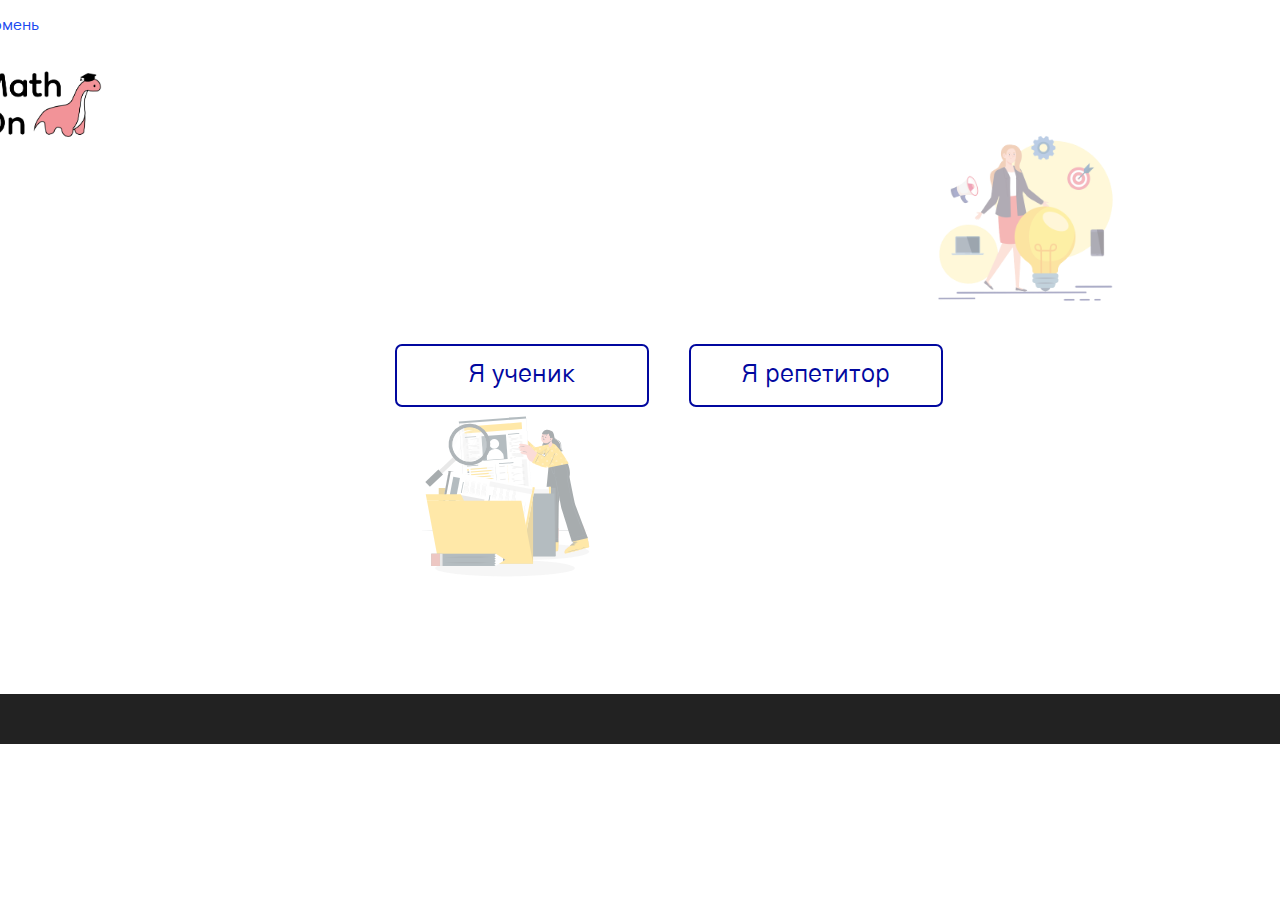
==== authorization.html @ 1f6d49a2 "Add files via upload" ====
<!DOCTYPE html>
<html lang="en">
<head>
    <meta charset="UTF-8">
    <meta http-equiv="X-UA-Compatible" content="IE=edge">
    <meta name="viewport" content="width=device-width, initial-scale=1.0">
    <title>MathOn</title>
    <link rel="preconnect" href="https://fonts.googleapis.com">
    <link rel="preconnect" href="https://fonts.gstatic.com" crossorigin>
    <link href="https://fonts.googleapis.com/css2?family=Gothic+A1:wght@100;300;400&display=swap" rel="stylesheet">
    <link rel="icon" href="image/p.ico" type="image/svg">
    <link rel="stylesheet" type="text/css" href="css/normalize.css">
    <link rel="stylesheet" type="text/css" href="css/style.css">
</head>
<body>
    <div class="header">
        <div class="wrapper">
        <ul class="nav">
            <li><a href="index.html">Тюмень</a></li>
        </ul>
    </div>
    </div>
    <div class="banner2">
        <div class="wrapper">
            <div class="navigation">
                <a style="padding-left: 30px;" href="index.html"><img class="log" src="image/logo.svg" alt="Logo"></a>
                <img style="width: 200px; height: 200px; margin-top: 300px;" src="image/Новый проект.svg">
                <img style="width: 200px; height: 200px; margin-top: -250px;" src="image/g1.svg">
            </div>
            <div class="btn3">
                <a class="btn4" href="registrationstud.html">Я ученик</a>
                <a class="btn4" href="registrationrep.html">Я репетитор</a>     
            </div>
        </div>
    </div>
    <div class="footer" style="margin-top: 120px;">
        <div class="wrapper">
 
        </div>
    </div>
</body>
</html>
---- css/style.css ----
body{
    background-color: #ffffff;
    font-family: 'Gothic A1', sans-serif;
    max-width: 100%;
    height: auto;
}
.wrapper{
    padding-left: 15px;
    padding-right: 15px;
    max-width: 1170px;
    margin: 0 auto;
    position: relative;
}
.wrapper_10{
    padding-left: 15px;
    padding-right: 15px;
    margin: 0 auto;
    position: relative;
}
.navigation{
    display: flex;
    align-items: center;
    justify-content: space-between;
    padding-right: 100px;
    padding-top: -50px;

}
.kn2{
    list-style-type: none; 
    border: 1px solid #FFFFFF; 
    border-radius: 15px; 
    background-color: #01089F; 
    color: #FFFFFF; 
    font-family: 'Gothic A1';
    margin-right: 130px;
    width: 180px;
    height: 37px;
}
.opis{
    height: 60px;
}
.bel{
    position: absolute;
    z-index: 2;
    margin-left: 300px;
    margin-top: 170px;
    border-radius: 5px;
    width: 600px;
    height: 300px;
    background-color: #ffffff;
}
.bel1{
    position: relative;
    margin-left: 270px;
    margin-top: 50px;
    border-radius: 5px;
    width: 900px;
    height: 260px;
    background-color: #ffffff;
    box-shadow: 0 4px 16px #ccc;
    border: 1px solid #4040406e;
}
.bel2{
    position: relative;
    margin-left: 270px;
    margin-top: 50px;
    border-radius: 5px;
    width: 900px;
    height: 260px;
    background-color: #ffffff;
    box-shadow: 0 4px 16px #ccc;
    border: 1px solid #4040406e;
}
.knop{
    display: flex;
    list-style-type: none;
    text-decoration: none;
    padding-left: 0;
    font-weight: 400;
    margin-left: 40px;
    margin-top: -5px;
}
.log{
    position: absolute;
    left: -60px;
    top: -30px;
    width: 130px;
}
.nav{
    display: flex;
    list-style-type: none;
    padding-left: 0;
    font-weight: 400;
    margin-bottom: 10px;
    margin-left: -100px;
}
.nav>li{
    padding-left: 25px;
    margin-left: 24;
}
.nav>li>a{
    text-decoration: none;
    color: #1848F0;
}
.nav1{
    display: flex;
    list-style-type: none;
    margin-left: 900px;
    padding-left: 0;
    font-weight: 400;
}
.nav1>li{
    padding-left: 20px;
    margin-left: 21px;
    padding-right: 20px;
    margin-right: 21px;
    border: 1px solid #FFFFFF;
    box-sizing: border-box;
    border-radius: 15px;
}
.nav1>li>a{
    position: relative;
    text-decoration: none;
    padding: 20px;
    color: #FFFFFF;
    font-style: normal;
    font-weight: 400;
    font-size: 14px;
    line-height: 18px;
    text-align: center;

}
.rekl{
    background-color: white;
    position: relative;
    z-index: 1;
    background-size: cover;
    height: 240px;
    padding-left: 100px;
}
.rk{
    display: flex;
    z-index: 2;
    position:relative;
    list-style-type: none;
    padding-left: 200px;
    font-weight: 400;
    margin-bottom: 50px;
}
.rk>li{
    padding-left: 25px;
    margin-left: 24;
    margin-top: 110px;
}
.rk>li>a{
    padding-top: 105px;
    padding-bottom: 105px;
    padding-left: 20px;
    padding-right: 20px;
    background-color: #F3F3F3;
    text-decoration: none;

    color: #2c2c2c;
    border: 1px solid #FFFFFF;
    border-radius: 5px;
}
.kn{
    list-style-type: none;
    border: 1px solid #FFFFFF;
    border-radius: 15px;
}
.banner{
    background-color: #351DC5;
    background-repeat: no-repeat;
    background-size: cover;
    background-position: center;
    color: #FFFFFF;
    padding-top: 50px;
    padding-bottom: 135px;
    height: 330px;
}
.banner2{
    background-color: #fff;
    background-repeat: no-repeat;
    background-size: auto;
    background-position: center;
    color: #FFFFFF;
    padding-top: 50px;
    padding-bottom: 0px;
    height: 430px;
}
.banner6{
    background-color: #fff;
    background-repeat: no-repeat;
    background-size: auto;
    background-position: center;
    color: #FFFFFF;
    padding-top: 50px;
    padding-bottom: 0px;
    height: 560px;
}
.banner3{
    background-color: #fff;
    background-repeat: no-repeat;
    background-size: auto;
    background-position: center;
    color: #FFFFFF;
    padding-top: 50px;
    padding-bottom: 0px;
    height: auto;
    width: auto;
}
.banner10{
    background-color: #ffffffc5;
    background-repeat: no-repeat;
    background-size: auto;
    background-position: center;
    color: #FFFFFF;
    padding-top: 50px;
    padding-bottom: 0px;
    height: auto;
    width: auto;
}
.man{
    position: absolute;
    right: -160px;
    opacity: 0.5;
    top: -30px;
    width: 600px;
}

.girl{
    position: absolute;
    width: 300px; height: 300px;
    right: -40px;
    opacity: 0.5;
    top: 200px;
}
.girlR{
    position: absolute;
    width: 300px; height: 300px;
    right: -40px;
    opacity: 0.5;
    bottom: -60px;
}
.girlL{
    position: absolute;
    width: 550px; 
    left: 800px;
    opacity: 0.5;
    bottom: -60px;
}
.title{
    padding-top: 30px;
    padding-left: 240px;
    font-style: normal;
    font-weight: 700;
    font-size: 16px;
    line-height: 107.9%;
}
.title2{
    padding-top: 35px;
    padding-left: 220px;
    font-style: normal;
    font-weight: 700;
    font-size: 16px;
    line-height: 107.9%;
    color: #FFFFFF;
    font-family: 'Gothic A1';
    font-size: 15px;
}
form {
    background-position: left;
    width:400px;
    margin:auto;
    margin-top: 250px;
}
input{
    padding:4px 10px;
    border:0;
    font-size:16px;
}
.search {
    position: absolute;
    width: 600px;
    height: 25px;
    left: 260px;
    top: 160px;
    text-size-adjust: 18px;
    background: #FFFFFF;
    border-radius: 7px;
}
.submit{
    position: absolute;
    width: 60px;
    height: 33px;
    left: 820px;
    top: 160px;  
    background: #01089F;
    border-radius: 0px 15px 15px 0px;
    background-color: #01089F;
    color:#ffffff;
    border-radius: 0 7px 7px 0;
}
.vak{
    display: flex;
    padding-left: 25px;
    text-decoration: none;
    font-size: 25px;
    color: #F0F0F0;
    border: 1px solid #fff;
    font-family: 'Gothic A1';
    border-radius: 15px;
    text-align: center;
    width: 125px;
    margin-top: 85px;
    margin-left: 455px;
}
.poisk{
    background-color: #f3f3f3; 
    height: 100px;
    margin-top: -200px;   
    border-radius: 5px;
}
.po {
    position: absolute;
    width: 600px;
    height: 25px;
    right: 350px;
    top: 80px;
    text-size-adjust: 18px;
    background: #FFFFFF;
    border-radius: 7px;
}
.isk{
    position: absolute;
    width: 60px;
    height: 33px; 
    background: #01089F;
    top: 80px;
    right: 300px;
    background-color: #01089F;
    color:#ffffff;
    
    border-radius: 0 7px 7px 0;
}
.picter{
    position: absolute;
    width: 330px;
    height: 300px;
    left: 20px;
    top: 130px;
}
.picter2{
    position: absolute;
    width: 780px;
    height: 650px;
    left: -270px;
    top: 40px;
    z-index: 0;
}
.picter3{
    position: absolute;
    width: 700px;
    height: 550px;
    left: -240px;
    top: 240px;
}
.h2{
    font-style: normal;
    font-weight: 700;
    font-size: 40px;
    line-height: 107.9%;
    text-align: center;
    color: #01089F;
}
.page{
    height: 600px;
    padding-top: 20px;
    align-items: center;
    padding-bottom: 10px;
}
.h1{
    padding-top: -20px;
    width: 650px;
    height: 130px;
    padding-left: 250px;
    font-style: normal;
    font-weight: 650;
    font-size: 57px;
    line-height: 107.9%;
    text-align: center;
    color: #01089F;
}
.h1h{
    padding-left: 80px;
}
.h12h{
    padding-left: 40px;
    color: #404040;
    position: absolute;
    width: 300px; height: 300px;
    right: 450px;

    top: 20px;
}
.h1h1{
    padding-left: 140px;
}
.h13h{
    padding-left: 40px;
    color: #404040;
    position: absolute;
    width: 300px; height: 300px;
    right: 400px;

    top: 20px;
}
.footer{
    position: relative;
    height: 40px;
    margin-top: 82px;
    top: 50px;
    padding: 5px 5px;
    left: 0px;
    font: 20px;
    background: #222222;
    font-family: 'Gothic A1';
    text-align: center;
    color: #ffffff;
}
.footer2{
    position: relative;
    height: 30px;
    margin-top: 0px;
    top: 0px;
    padding: 5px 5px;
    left: 0px;
    font: 20px;
    background: #222222;
    font-family: 'Gothic A1';
    text-align: center;
    color: #ffffff;
}
.footer4{
    position: relative;
    height: 30px;
    margin-top: 0px;
    top: 0px;
    padding: 5px 5px;
    left: 0px;
    font: 20px;
    background: #222222;
    font-family: 'Gothic A1';
    text-align: center;
    color: #ffffff;
}
.banner4{
    background-color: #fff;
    background-repeat: no-repeat;
    background-size: auto;
    background-position: center;
    color: #FFFFFF;
    padding-top: 50px;
    padding-bottom: 0px;
    height: 600px;
}
.mp{
    
    padding-left: 300px;
    
}

.picter11{
    position: absolute;
    width: 140px;
    height: 170px;
    left: 20px;
    top: 120px;
}
.picter22{
    position: absolute;
    width: 170px;
    height: 200px;
    left: 210px;
    top: 260px;
}
.picter4{
    position: absolute;
    width: 180px;
    height: 210px;
    left: 1000px;
    top: -50px;
}
.vopr{
    position: absolute;
    width: 400px;
    height: 362px;
    left: 730px;
    top: 120px;
}
.btn{
    padding-left: 400px;
}
.btn1{
    display: block;
    color: #01089F;
    text-decoration: none;
    font-size: 25px;
    max-width: 300px;
    border: 2px solid #fff;
    border-radius: 7px;
    border-color: #01089F;
    padding: 16px 0px;
    line-height: 107.9%;
    text-align: center;
    list-style-type: none;
}
.rs{
    width: 200px;
    height: 200px;
}
.btn3{
    padding-left: 300px;
    display: flex;
    margin-top: -250px;
}
.btn4{
    display: block;
    color: #01089F;
    text-decoration: none;
    font-size: 25px;
    max-width: 300px;
    border: 2px solid #fff;
    border-radius: 7px;
    border-color: #01089F;
    padding: 16px 0px;
    line-height: 107.9%;
    text-align: center;
    list-style-type: none;
    width: 250px;
    margin-left: 40px;
}
.reg{
    position: relative;
    margin-left: 200px;
    margin-top: 130px;
    border-radius: 7px;
    width: 800px;
    height: 350px;
    opacity: 0.8;
    background-color: #351DC5;
}
.regR{
    position: relative;
    margin-left: 210px;
    margin-top: 50px;
    border-radius: 7px;
    width: 800px;
    height: 730px;
    opacity: 0.95;
    background-color: #351DC5;
}
.regS{
    position: relative;
    margin-left: 215px;
    margin-top: 40px;
    margin-bottom: 20px;
    border-radius: 7px;
    width: 800px;
    height: 740px;
    opacity: 0.95;
    background-color: #351DC5;
}
.lk_Stud{
    position: relative;
    margin-left: 215px;
    margin-top: 40px;
    border-radius: 7px;
    width: 800px;
    height: 740px;

}
.lk_Rep{
    position: relative;
    margin-left: 215px;
    margin-top: 40px;
    border-radius: 7px;
    width: 800px;
    height:670px;

}
.vh{
    margin-top: 50px;
    margin-left: 150px;
}
.vh>p{
    
    display: inline-block;  
    text-align: right;
    font-family: 'Gothic A1';
    font-size: 20px;
    padding-left: 20px;
    width: 500px;
}
.vh_reg{
    margin-top: 50px;
    margin-left: 120px;
    width: 580px;
}
.vh_reg>p{
    
    display: inline-block;  
    text-align: right;
    font-family: 'Gothic A1';
    font-size: 20px;
    padding-left: 20px;
}
.vh_lks{
    margin-top: 0px;
    margin-left: -15px;
    border-radius: 7px;
    width: 700px;
    height: 570px;
    opacity: 0.95;
    background-color: #533AE9;
    padding-top: 40px;
    padding-left: 110px;
}
.vh_lks>p{
    
    display: inline-block;  
    text-align: right;
    font-family: 'Gothic A1';
    font-size: 20px;
    padding-left: 20px;
}
.vh_lkr{
    margin-top: 0px;
    margin-left: -15px;
    border-radius: 7px;
    width: 700px;
    height: 520px;
    opacity: 0.95;
    background-color: #533AE9;
    padding-top: 40px;
    padding-left: 110px;
}
.vh_lkr>p{
    
    display: inline-block;  
    text-align: right;
    font-family: 'Gothic A1';
    font-size: 20px;
    padding-left: 20px;
}
.vh8{
    margin-top: 80px;
   margin-right: 410px;
}
.vh8>p{
    
    display: inline-block;  
    text-align: right;
    font-family: 'Gothic A1';
    font-size: 16px;
    padding-left: 20px;
    width: 600px;
}
.vh9{
    margin-top: 20px;
   margin-right: 610px;
   
}
.vh9>p{
    
    display: inline-block;  
    text-align:left;
    color: #000000;
    font-family: 'Gothic A1';
    font-size: 16px;
    padding-left: 30px;
    width: 500px;
}
.vh1{
    margin-top: 50px;
   margin-right: 510px;
}
.vh1>p{
    
    display: inline-block;  
    text-align: right;
    font-family: 'Gothic A1';
    font-size: 16px;
    padding-left: 20px;
    width: 500px;
}
.kn{
    margin-top: 20px;
    text-decoration: none;
    color: #ffffff;
    margin-left: 320px;
    text-align: center;
    padding-top: 5px;
    border-radius: 15px;
    display: block;
    font-family: 'Gothic A1';
    font-size: 16px;
    padding-left: 0px;
    width: 200px;
}
.cl{
    display: flex;
    position: relative;
}
.cl1{
    display: flex;
padding-left: 430px;
}
.back{
    margin-top: -60px;
    margin-left: 580px;
    text-decoration: none;
    color: #020060;
    border-radius: 10px;
    display: block;
    font-family: 'Gothic A1';
    width: 210px; 
    height: 25px;
    padding-top: 5px;
    font-size: 20px; 
    border: 1px solid #020060;
}
.hh1{
    margin-top: -80px;
    color: #404040;
    font-family: 'Gothic A1';
    font-size: 30px;
}
/*Адаптивность нужно сделать/доделать/убрать*/
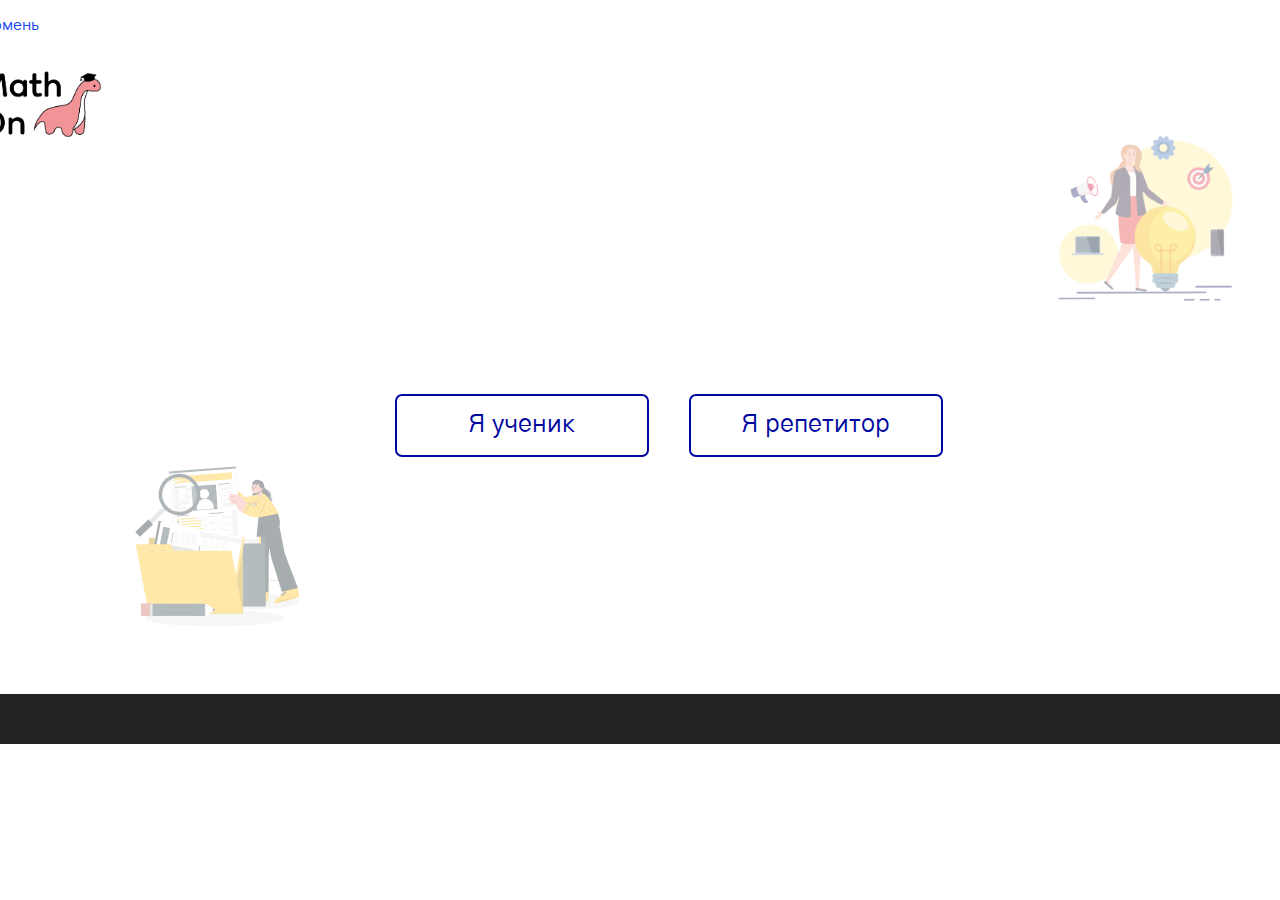
==== commit 3539ed28: "Update" ====
--- a/authorization.html
+++ b/authorization.html
@@ -24,8 +24,8 @@
         <div class="wrapper">
             <div class="navigation">
                 <a style="padding-left: 30px;" href="index.html"><img class="log" src="image/logo.svg" alt="Logo"></a>
-                <img style="width: 200px; height: 200px; margin-top: 300px;" src="image/Новый проект.svg">
-                <img style="width: 200px; height: 200px; margin-top: -250px;" src="image/g1.svg">
+                <img style="width: 200px; height: 200px; margin-top: 350px; margin-left: -700px;" src="image/Новый проект.svg">
+                <img style="width: 200px; height: 200px; margin-top: -300px; margin-right: -120px;" src="image/g1.svg">
             </div>
             <div class="btn3">
                 <a class="btn4" href="registrationstud.html">Я ученик</a>
@@ -39,4 +39,4 @@
         </div>
     </div>
 </body>
-</html>+</html>
